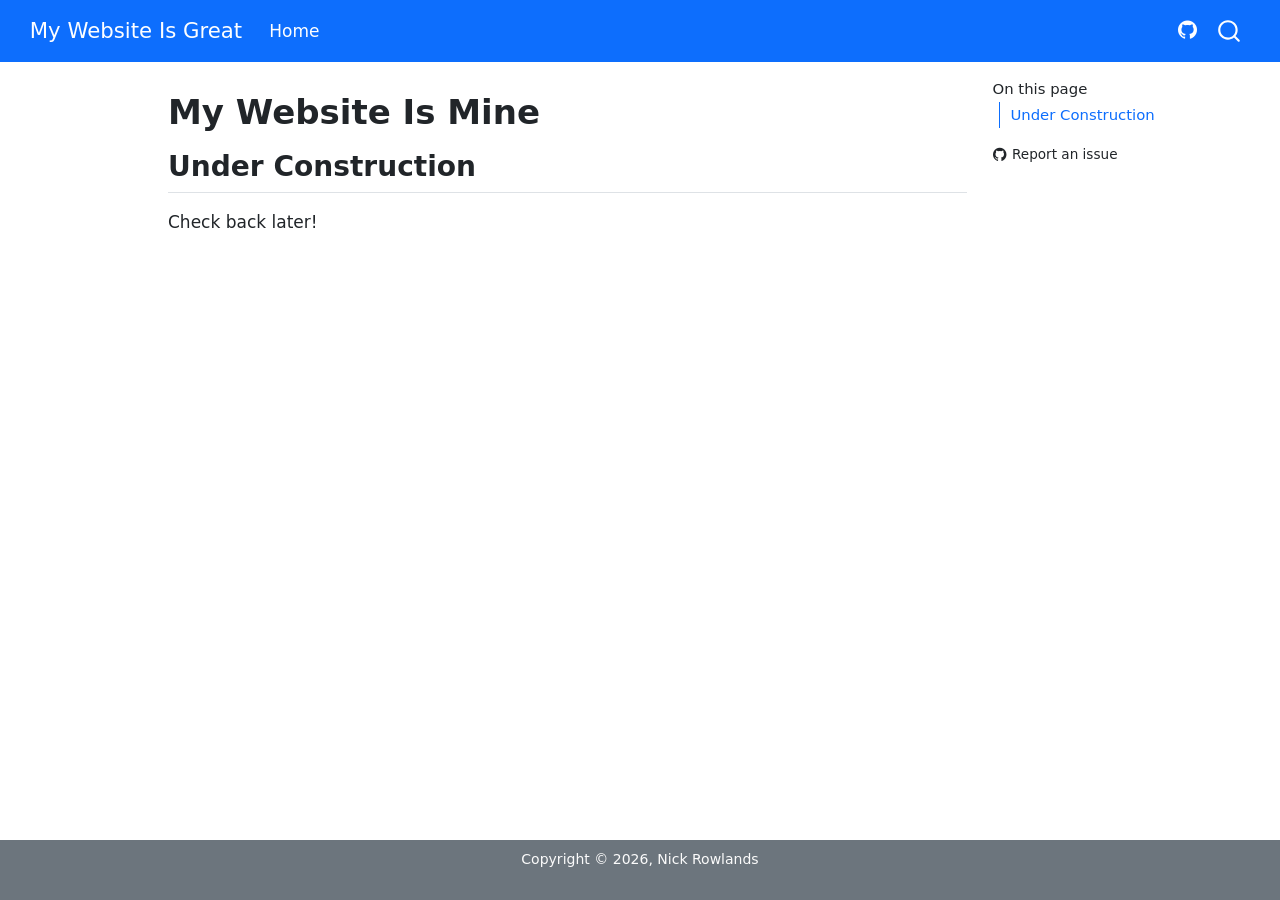
==== index.html @ 8403ca6b "Built site for gh-pages" ====
<!DOCTYPE html>
<html xmlns="http://www.w3.org/1999/xhtml" lang="en" xml:lang="en"><head>

<meta charset="utf-8">
<meta name="generator" content="quarto-1.9.38">

<meta name="viewport" content="width=device-width, initial-scale=1.0, user-scalable=yes">


<title>My Website Is Mine – My Website Is Great</title>
<style>
/* Default styles provided by pandoc.
** See https://pandoc.org/MANUAL.html#variables-for-html for config info.
*/
code{white-space: pre-wrap;}
span.smallcaps{font-variant: small-caps;}
div.columns{display: flex; gap: min(4vw, 1.5em);}
div.column{flex: auto; overflow-x: auto;}
div.hanging-indent{margin-left: 1.5em; text-indent: -1.5em;}
ul.task-list{list-style: none;}
ul.task-list li input[type="checkbox"] {
  width: 0.8em;
  margin: 0 0.8em 0.2em -1em; /* quarto-specific, see https://github.com/quarto-dev/quarto-cli/issues/4556 */ 
  vertical-align: middle;
}
</style>


<script src="site_libs/quarto-nav/quarto-nav.js"></script>
<script src="site_libs/quarto-nav/headroom.min.js"></script>
<script src="site_libs/clipboard/clipboard.min.js"></script>
<script src="site_libs/quarto-search/autocomplete.umd.js"></script>
<script src="site_libs/quarto-search/fuse.min.js"></script>
<script src="site_libs/quarto-search/quarto-search.js"></script>
<meta name="quarto:offset" content="./">
<script src="site_libs/quarto-html/quarto.js" type="module"></script>
<script src="site_libs/quarto-html/tabsets/tabsets.js" type="module"></script>
<script src="site_libs/quarto-html/popper.min.js"></script>
<script src="site_libs/quarto-html/tippy.umd.min.js"></script>
<script src="site_libs/quarto-html/anchor.min.js"></script>
<link href="site_libs/quarto-html/tippy.css" rel="stylesheet">
<link href="site_libs/quarto-html/quarto-syntax-highlighting-15634bcf2e68342d4ad2dfa704d543f6.css" rel="stylesheet" id="quarto-text-highlighting-styles">
<script src="site_libs/bootstrap/bootstrap.min.js"></script>
<link href="site_libs/bootstrap/bootstrap-icons.css" rel="stylesheet">
<link href="site_libs/bootstrap/bootstrap-a5e1f6ec0c89de0c92b3266342d8023a.min.css" rel="stylesheet" append-hash="true" id="quarto-bootstrap" data-mode="light">
<script id="quarto-search-options" type="application/json">{
  "location": "navbar",
  "copy-button": false,
  "collapse-after": 3,
  "panel-placement": "end",
  "type": "overlay",
  "limit": 50,
  "keyboard-shortcut": [
    "f",
    "/",
    "s"
  ],
  "show-item-context": false,
  "language": {
    "search-no-results-text": "No results",
    "search-matching-documents-text": "matching documents",
    "search-copy-link-title": "Copy link to search",
    "search-hide-matches-text": "Hide additional matches",
    "search-more-match-text": "more match in this document",
    "search-more-matches-text": "more matches in this document",
    "search-clear-button-title": "Clear",
    "search-text-placeholder": "",
    "search-detached-cancel-button-title": "Cancel",
    "search-submit-button-title": "Submit",
    "search-label": "Search"
  }
}</script>


</head>

<body class="nav-fixed quarto-light">

<div id="quarto-search-results"></div>
  <header id="quarto-header" class="headroom fixed-top">
    <nav class="navbar navbar-expand-lg " data-bs-theme="dark">
      <div class="navbar-container container-fluid">
      <div class="navbar-brand-container mx-auto">
    <a class="navbar-brand" href="./index.html">
    <span class="navbar-title">My Website Is Great</span>
    </a>
  </div>
            <div id="quarto-search" class="" title="Search"></div>
          <button class="navbar-toggler" type="button" data-bs-toggle="collapse" data-bs-target="#navbarCollapse" aria-controls="navbarCollapse" role="menu" aria-expanded="false" aria-label="Toggle navigation" onclick="if (window.quartoToggleHeadroom) { window.quartoToggleHeadroom(); }">
  <span class="navbar-toggler-icon"></span>
</button>
          <div class="collapse navbar-collapse" id="navbarCollapse">
            <ul class="navbar-nav navbar-nav-scroll me-auto">
  <li class="nav-item">
    <a class="nav-link active" href="./index.html" aria-current="page"> 
<span class="menu-text">Home</span></a>
  </li>  
</ul>
            <ul class="navbar-nav navbar-nav-scroll ms-auto">
  <li class="nav-item compact">
    <a class="nav-link" href="https://github.com/pharaonick/nick_rowlands"> <i class="bi bi-github" role="img">
</i> 
<span class="menu-text"></span></a>
  </li>  
</ul>
          </div> <!-- /navcollapse -->
            <div class="quarto-navbar-tools">
</div>
      </div> <!-- /container-fluid -->
    </nav>
</header>
<!-- content -->
<div id="quarto-content" class="quarto-container page-columns page-rows-contents page-layout-article page-navbar">
<!-- sidebar -->
<!-- margin-sidebar -->
    <div id="quarto-margin-sidebar" class="sidebar margin-sidebar">
        <nav id="TOC" role="doc-toc" class="toc-active">
    <h2 id="toc-title">On this page</h2>
   
  <ul>
  <li><a href="#under-construction" id="toc-under-construction" class="nav-link active" data-scroll-target="#under-construction">Under Construction</a></li>
  </ul>
<div class="toc-actions"><ul><li><a href="https://github.com/pharaonick/nick_rowlands/issues/new" class="toc-action"><i class="bi bi-github"></i>Report an issue</a></li></ul></div></nav>
    </div>
<!-- main -->
<main class="content" id="quarto-document-content">

<header id="title-block-header" class="quarto-title-block default">
<div class="quarto-title">
<h1 class="title">My Website Is Mine</h1>
</div>



<div class="quarto-title-meta">

    
  
    
  </div>
  


</header>


<section id="under-construction" class="level2">
<h2 class="anchored" data-anchor-id="under-construction">Under Construction</h2>
<p>Check back later!</p>


</section>

</main> <!-- /main -->
<script id="quarto-html-after-body" type="application/javascript">
  window.document.addEventListener("DOMContentLoaded", function (event) {
    const icon = "";
    const anchorJS = new window.AnchorJS();
    anchorJS.options = {
      placement: 'right',
      icon: icon
    };
    anchorJS.add('.anchored');
    const isCodeAnnotation = (el) => {
      for (const clz of el.classList) {
        if (clz.startsWith('code-annotation-')) {                     
          return true;
        }
      }
      return false;
    }
    const onCopySuccess = function(e) {
      // button target
      const button = e.trigger;
      // don't keep focus
      button.blur();
      // flash "checked"
      button.classList.add('code-copy-button-checked');
      var currentTitle = button.getAttribute("title");
      button.setAttribute("title", "Copied!");
      let tooltip;
      if (window.bootstrap) {
        button.setAttribute("data-bs-toggle", "tooltip");
        button.setAttribute("data-bs-placement", "left");
        button.setAttribute("data-bs-title", "Copied!");
        tooltip = new bootstrap.Tooltip(button, 
          { trigger: "manual", 
            customClass: "code-copy-button-tooltip",
            offset: [0, -8]});
        tooltip.show();    
      }
      setTimeout(function() {
        if (tooltip) {
          tooltip.hide();
          button.removeAttribute("data-bs-title");
          button.removeAttribute("data-bs-toggle");
          button.removeAttribute("data-bs-placement");
        }
        button.setAttribute("title", currentTitle);
        button.classList.remove('code-copy-button-checked');
      }, 1000);
      // clear code selection
      e.clearSelection();
    }
    const getTextToCopy = function(trigger) {
      const outerScaffold = trigger.parentElement.cloneNode(true);
      const codeEl = outerScaffold.querySelector('code');
      for (const childEl of codeEl.children) {
        if (isCodeAnnotation(childEl)) {
          childEl.remove();
        }
      }
      return codeEl.innerText;
    }
    const clipboard = new window.ClipboardJS('.code-copy-button:not([data-in-quarto-modal])', {
      text: getTextToCopy
    });
    clipboard.on('success', onCopySuccess);
    if (window.document.getElementById('quarto-embedded-source-code-modal')) {
      const clipboardModal = new window.ClipboardJS('.code-copy-button[data-in-quarto-modal]', {
        text: getTextToCopy,
        container: window.document.getElementById('quarto-embedded-source-code-modal')
      });
      clipboardModal.on('success', onCopySuccess);
    }
      var localhostRegex = new RegExp(/^(?:http|https):\/\/localhost\:?[0-9]*\//);
      var mailtoRegex = new RegExp(/^mailto:/);
        var filterRegex = new RegExp("https:\/\/pharaonick\.github\.io\/nick_rowlands\/");
      var isInternal = (href) => {
          return filterRegex.test(href) || localhostRegex.test(href) || mailtoRegex.test(href);
      }
      // Inspect non-navigation links and adorn them if external
     var links = window.document.querySelectorAll('a[href]:not(.nav-link):not(.navbar-brand):not(.toc-action):not(.sidebar-link):not(.sidebar-item-toggle):not(.pagination-link):not(.no-external):not([aria-hidden]):not(.dropdown-item):not(.quarto-navigation-tool):not(.about-link)');
      for (var i=0; i<links.length; i++) {
        const link = links[i];
        if (!isInternal(link.href)) {
          // undo the damage that might have been done by quarto-nav.js in the case of
          // links that we want to consider external
          if (link.dataset.originalHref !== undefined) {
            link.href = link.dataset.originalHref;
          }
            // target, if specified
            link.setAttribute("target", "_blank");
            if (link.getAttribute("rel") === null) {
              link.setAttribute("rel", "noopener");
            }
        }
      }
    function tippyHover(el, contentFn, onTriggerFn, onUntriggerFn) {
      const config = {
        allowHTML: true,
        maxWidth: 500,
        delay: 100,
        arrow: false,
        appendTo: function(el) {
            return el.parentElement;
        },
        interactive: true,
        interactiveBorder: 10,
        theme: 'quarto',
        placement: 'bottom-start',
      };
      if (contentFn) {
        config.content = contentFn;
      }
      if (onTriggerFn) {
        config.onTrigger = onTriggerFn;
      }
      if (onUntriggerFn) {
        config.onUntrigger = onUntriggerFn;
      }
      window.tippy(el, config); 
    }
    const noterefs = window.document.querySelectorAll('a[role="doc-noteref"]');
    for (var i=0; i<noterefs.length; i++) {
      const ref = noterefs[i];
      tippyHover(ref, function() {
        // use id or data attribute instead here
        let href = ref.getAttribute('data-footnote-href') || ref.getAttribute('href');
        try { href = new URL(href).hash; } catch {}
        const id = href.replace(/^#\/?/, "");
        const note = window.document.getElementById(id);
        if (note) {
          return note.innerHTML;
        } else {
          return "";
        }
      });
    }
    const xrefs = window.document.querySelectorAll('a.quarto-xref');
    const processXRef = (id, note) => {
      // Strip column container classes
      const stripColumnClz = (el) => {
        el.classList.remove("page-full", "page-columns");
        if (el.children) {
          for (const child of el.children) {
            stripColumnClz(child);
          }
        }
      }
      stripColumnClz(note)
      if (id === null || id.startsWith('sec-')) {
        // Special case sections, only their first couple elements
        const container = document.createElement("div");
        if (note.children && note.children.length > 2) {
          container.appendChild(note.children[0].cloneNode(true));
          for (let i = 1; i < note.children.length; i++) {
            const child = note.children[i];
            if (child.tagName === "P" && child.innerText === "") {
              continue;
            } else {
              container.appendChild(child.cloneNode(true));
              break;
            }
          }
          if (window.Quarto?.typesetMath) {
            window.Quarto.typesetMath(container);
          }
          return container.innerHTML
        } else {
          if (window.Quarto?.typesetMath) {
            window.Quarto.typesetMath(note);
          }
          return note.innerHTML;
        }
      } else {
        // Remove any anchor links if they are present
        const anchorLink = note.querySelector('a.anchorjs-link');
        if (anchorLink) {
          anchorLink.remove();
        }
        if (window.Quarto?.typesetMath) {
          window.Quarto.typesetMath(note);
        }
        if (note.classList.contains("callout")) {
          return note.outerHTML;
        } else {
          return note.innerHTML;
        }
      }
    }
    for (var i=0; i<xrefs.length; i++) {
      const xref = xrefs[i];
      tippyHover(xref, undefined, function(instance) {
        instance.disable();
        let url = xref.getAttribute('href');
        let hash = undefined; 
        if (url.startsWith('#')) {
          hash = url;
        } else {
          try { hash = new URL(url).hash; } catch {}
        }
        if (hash) {
          const id = hash.replace(/^#\/?/, "");
          const note = window.document.getElementById(id);
          if (note !== null) {
            try {
              const html = processXRef(id, note.cloneNode(true));
              instance.setContent(html);
            } finally {
              instance.enable();
              instance.show();
            }
          } else {
            // See if we can fetch this
            fetch(url.split('#')[0])
            .then(res => res.text())
            .then(html => {
              const parser = new DOMParser();
              const htmlDoc = parser.parseFromString(html, "text/html");
              const note = htmlDoc.getElementById(id);
              if (note !== null) {
                const html = processXRef(id, note);
                instance.setContent(html);
              } 
            }).finally(() => {
              instance.enable();
              instance.show();
            });
          }
        } else {
          // See if we can fetch a full url (with no hash to target)
          // This is a special case and we should probably do some content thinning / targeting
          fetch(url)
          .then(res => res.text())
          .then(html => {
            const parser = new DOMParser();
            const htmlDoc = parser.parseFromString(html, "text/html");
            const note = htmlDoc.querySelector('main.content');
            if (note !== null) {
              // This should only happen for chapter cross references
              // (since there is no id in the URL)
              // remove the first header
              if (note.children.length > 0 && note.children[0].tagName === "HEADER") {
                note.children[0].remove();
              }
              const html = processXRef(null, note);
              instance.setContent(html);
            } 
          }).finally(() => {
            instance.enable();
            instance.show();
          });
        }
      }, function(instance) {
      });
    }
        let selectedAnnoteEl;
        const selectorForAnnotation = ( cell, annotation) => {
          let cellAttr = 'data-code-cell="' + cell + '"';
          let lineAttr = 'data-code-annotation="' +  annotation + '"';
          const selector = 'span[' + cellAttr + '][' + lineAttr + ']';
          return selector;
        }
        const selectCodeLines = (annoteEl) => {
          const doc = window.document;
          const targetCell = annoteEl.getAttribute("data-target-cell");
          const targetAnnotation = annoteEl.getAttribute("data-target-annotation");
          const annoteSpan = window.document.querySelector(selectorForAnnotation(targetCell, targetAnnotation));
          const lines = annoteSpan.getAttribute("data-code-lines").split(",");
          const lineIds = lines.map((line) => {
            return targetCell + "-" + line;
          })
          let top = null;
          let height = null;
          let parent = null;
          if (lineIds.length > 0) {
              //compute the position of the single el (top and bottom and make a div)
              const el = window.document.getElementById(lineIds[0]);
              top = el.offsetTop;
              height = el.offsetHeight;
              parent = el.parentElement.parentElement;
            if (lineIds.length > 1) {
              const lastEl = window.document.getElementById(lineIds[lineIds.length - 1]);
              const bottom = lastEl.offsetTop + lastEl.offsetHeight;
              height = bottom - top;
            }
            if (top !== null && height !== null && parent !== null) {
              // cook up a div (if necessary) and position it 
              let div = window.document.getElementById("code-annotation-line-highlight");
              if (div === null) {
                div = window.document.createElement("div");
                div.setAttribute("id", "code-annotation-line-highlight");
                div.style.position = 'absolute';
                parent.appendChild(div);
              }
              div.style.top = top - 2 + "px";
              div.style.height = height + 4 + "px";
              div.style.left = 0;
              let gutterDiv = window.document.getElementById("code-annotation-line-highlight-gutter");
              if (gutterDiv === null) {
                gutterDiv = window.document.createElement("div");
                gutterDiv.setAttribute("id", "code-annotation-line-highlight-gutter");
                gutterDiv.style.position = 'absolute';
                const codeCell = window.document.getElementById(targetCell);
                const gutter = codeCell.querySelector('.code-annotation-gutter');
                gutter.appendChild(gutterDiv);
              }
              gutterDiv.style.top = top - 2 + "px";
              gutterDiv.style.height = height + 4 + "px";
            }
            selectedAnnoteEl = annoteEl;
          }
        };
        const unselectCodeLines = () => {
          const elementsIds = ["code-annotation-line-highlight", "code-annotation-line-highlight-gutter"];
          elementsIds.forEach((elId) => {
            const div = window.document.getElementById(elId);
            if (div) {
              div.remove();
            }
          });
          selectedAnnoteEl = undefined;
        };
          // Handle positioning of the toggle
      window.addEventListener(
        "resize",
        throttle(() => {
          elRect = undefined;
          if (selectedAnnoteEl) {
            selectCodeLines(selectedAnnoteEl);
          }
        }, 10)
      );
      function throttle(fn, ms) {
      let throttle = false;
      let timer;
        return (...args) => {
          if(!throttle) { // first call gets through
              fn.apply(this, args);
              throttle = true;
          } else { // all the others get throttled
              if(timer) clearTimeout(timer); // cancel #2
              timer = setTimeout(() => {
                fn.apply(this, args);
                timer = throttle = false;
              }, ms);
          }
        };
      }
        // Attach click handler to the DT
        const annoteDls = window.document.querySelectorAll('dt[data-target-cell]');
        for (const annoteDlNode of annoteDls) {
          annoteDlNode.addEventListener('click', (event) => {
            const clickedEl = event.target;
            if (clickedEl !== selectedAnnoteEl) {
              unselectCodeLines();
              const activeEl = window.document.querySelector('dt[data-target-cell].code-annotation-active');
              if (activeEl) {
                activeEl.classList.remove('code-annotation-active');
              }
              selectCodeLines(clickedEl);
              clickedEl.classList.add('code-annotation-active');
            } else {
              // Unselect the line
              unselectCodeLines();
              clickedEl.classList.remove('code-annotation-active');
            }
          });
        }
    const findCites = (el) => {
      const parentEl = el.parentElement;
      if (parentEl) {
        const cites = parentEl.dataset.cites;
        if (cites) {
          return {
            el,
            cites: cites.split(' ')
          };
        } else {
          return findCites(el.parentElement)
        }
      } else {
        return undefined;
      }
    };
    var bibliorefs = window.document.querySelectorAll('a[role="doc-biblioref"]');
    for (var i=0; i<bibliorefs.length; i++) {
      const ref = bibliorefs[i];
      const citeInfo = findCites(ref);
      if (citeInfo) {
        tippyHover(citeInfo.el, function() {
          var popup = window.document.createElement('div');
          citeInfo.cites.forEach(function(cite) {
            var citeDiv = window.document.createElement('div');
            citeDiv.classList.add('hanging-indent');
            citeDiv.classList.add('csl-entry');
            var biblioDiv = window.document.getElementById('ref-' + cite);
            if (biblioDiv) {
              citeDiv.innerHTML = biblioDiv.innerHTML;
            }
            popup.appendChild(citeDiv);
          });
          return popup.innerHTML;
        });
      }
    }
  });
  </script>
</div> <!-- /content -->
<footer class="footer">
  <div class="nav-footer">
    <div class="nav-footer-left">
      &nbsp;
    </div>   
    <div class="nav-footer-center">
<p>Copyright © 2026, Nick Rowlands</p>
<div class="toc-actions d-sm-block d-md-none"><ul><li><a href="https://github.com/pharaonick/nick_rowlands/issues/new" class="toc-action"><i class="bi bi-github"></i>Report an issue</a></li></ul></div></div>
    <div class="nav-footer-right">
      &nbsp;
    </div>
  </div>
</footer>




</body></html>
---- site_libs/quarto-html/tippy.css ----
.tippy-box[data-animation=fade][data-state=hidden]{opacity:0}[data-tippy-root]{max-width:calc(100vw - 10px)}.tippy-box{position:relative;background-color:#333;color:#fff;border-radius:4px;font-size:14px;line-height:1.4;white-space:normal;outline:0;transition-property:transform,visibility,opacity}.tippy-box[data-placement^=top]>.tippy-arrow{bottom:0}.tippy-box[data-placement^=top]>.tippy-arrow:before{bottom:-7px;left:0;border-width:8px 8px 0;border-top-color:initial;transform-origin:center top}.tippy-box[data-placement^=bottom]>.tippy-arrow{top:0}.tippy-box[data-placement^=bottom]>.tippy-arrow:before{top:-7px;left:0;border-width:0 8px 8px;border-bottom-color:initial;transform-origin:center bottom}.tippy-box[data-placement^=left]>.tippy-arrow{right:0}.tippy-box[data-placement^=left]>.tippy-arrow:before{border-width:8px 0 8px 8px;border-left-color:initial;right:-7px;transform-origin:center left}.tippy-box[data-placement^=right]>.tippy-arrow{left:0}.tippy-box[data-placement^=right]>.tippy-arrow:before{left:-7px;border-width:8px 8px 8px 0;border-right-color:initial;transform-origin:center right}.tippy-box[data-inertia][data-state=visible]{transition-timing-function:cubic-bezier(.54,1.5,.38,1.11)}.tippy-arrow{width:16px;height:16px;color:#333}.tippy-arrow:before{content:"";position:absolute;border-color:transparent;border-style:solid}.tippy-content{position:relative;padding:5px 9px;z-index:1}
---- site_libs/quarto-html/quarto-syntax-highlighting-15634bcf2e68342d4ad2dfa704d543f6.css ----
/* quarto syntax highlight colors */
:root {
  --quarto-hl-ot-color: #003B4F;
  --quarto-hl-at-color: #657422;
  --quarto-hl-ss-color: #20794D;
  --quarto-hl-an-color: #5E5E5E;
  --quarto-hl-fu-color: #4758AB;
  --quarto-hl-st-color: #20794D;
  --quarto-hl-cf-color: #003B4F;
  --quarto-hl-op-color: #5E5E5E;
  --quarto-hl-er-color: #AD0000;
  --quarto-hl-bn-color: #AD0000;
  --quarto-hl-al-color: #AD0000;
  --quarto-hl-va-color: #111111;
  --quarto-hl-bu-color: inherit;
  --quarto-hl-ex-color: inherit;
  --quarto-hl-pp-color: #AD0000;
  --quarto-hl-in-color: #5E5E5E;
  --quarto-hl-vs-color: #20794D;
  --quarto-hl-wa-color: #5E5E5E;
  --quarto-hl-do-color: #5E5E5E;
  --quarto-hl-im-color: #00769E;
  --quarto-hl-ch-color: #20794D;
  --quarto-hl-dt-color: #AD0000;
  --quarto-hl-fl-color: #AD0000;
  --quarto-hl-co-color: #5E5E5E;
  --quarto-hl-cv-color: #5E5E5E;
  --quarto-hl-cn-color: #8f5902;
  --quarto-hl-sc-color: #5E5E5E;
  --quarto-hl-dv-color: #AD0000;
  --quarto-hl-kw-color: #003B4F;
}

/* other quarto variables */
:root {
  --quarto-font-monospace: SFMono-Regular, Menlo, Monaco, Consolas, "Liberation Mono", "Courier New", monospace;
}

/* syntax highlight based on Pandoc's rules */
pre > code.sourceCode > span {
  color: #003B4F;
}

code.sourceCode > span {
  color: #003B4F;
}

div.sourceCode,
div.sourceCode pre.sourceCode {
  color: #003B4F;
}

/* Normal */
code span {
  color: #003B4F;
}

/* Alert */
code span.al {
  color: #AD0000;
  font-style: inherit;
}

/* Annotation */
code span.an {
  color: #5E5E5E;
  font-style: inherit;
}

/* Attribute */
code span.at {
  color: #657422;
  font-style: inherit;
}

/* BaseN */
code span.bn {
  color: #AD0000;
  font-style: inherit;
}

/* BuiltIn */
code span.bu {
  font-style: inherit;
}

/* ControlFlow */
code span.cf {
  color: #003B4F;
  font-weight: bold;
  font-style: inherit;
}

/* Char */
code span.ch {
  color: #20794D;
  font-style: inherit;
}

/* Constant */
code span.cn {
  color: #8f5902;
  font-style: inherit;
}

/* Comment */
code span.co {
  color: #5E5E5E;
  font-style: inherit;
}

/* CommentVar */
code span.cv {
  color: #5E5E5E;
  font-style: italic;
}

/* Documentation */
code span.do {
  color: #5E5E5E;
  font-style: italic;
}

/* DataType */
code span.dt {
  color: #AD0000;
  font-style: inherit;
}

/* DecVal */
code span.dv {
  color: #AD0000;
  font-style: inherit;
}

/* Error */
code span.er {
  color: #AD0000;
  font-style: inherit;
}

/* Extension */
code span.ex {
  font-style: inherit;
}

/* Float */
code span.fl {
  color: #AD0000;
  font-style: inherit;
}

/* Function */
code span.fu {
  color: #4758AB;
  font-style: inherit;
}

/* Import */
code span.im {
  color: #00769E;
  font-style: inherit;
}

/* Information */
code span.in {
  color: #5E5E5E;
  font-style: inherit;
}

/* Keyword */
code span.kw {
  color: #003B4F;
  font-weight: bold;
  font-style: inherit;
}

/* Operator */
code span.op {
  color: #5E5E5E;
  font-style: inherit;
}

/* Other */
code span.ot {
  color: #003B4F;
  font-style: inherit;
}

/* Preprocessor */
code span.pp {
  color: #AD0000;
  font-style: inherit;
}

/* SpecialChar */
code span.sc {
  color: #5E5E5E;
  font-style: inherit;
}

/* SpecialString */
code span.ss {
  color: #20794D;
  font-style: inherit;
}

/* String */
code span.st {
  color: #20794D;
  font-style: inherit;
}

/* Variable */
code span.va {
  color: #111111;
  font-style: inherit;
}

/* VerbatimString */
code span.vs {
  color: #20794D;
  font-style: inherit;
}

/* Warning */
code span.wa {
  color: #5E5E5E;
  font-style: italic;
}

.prevent-inlining {
  content: "</";
}

/*# sourceMappingURL=f23921c56f73e400b49028c9186a1aa0.css.map */
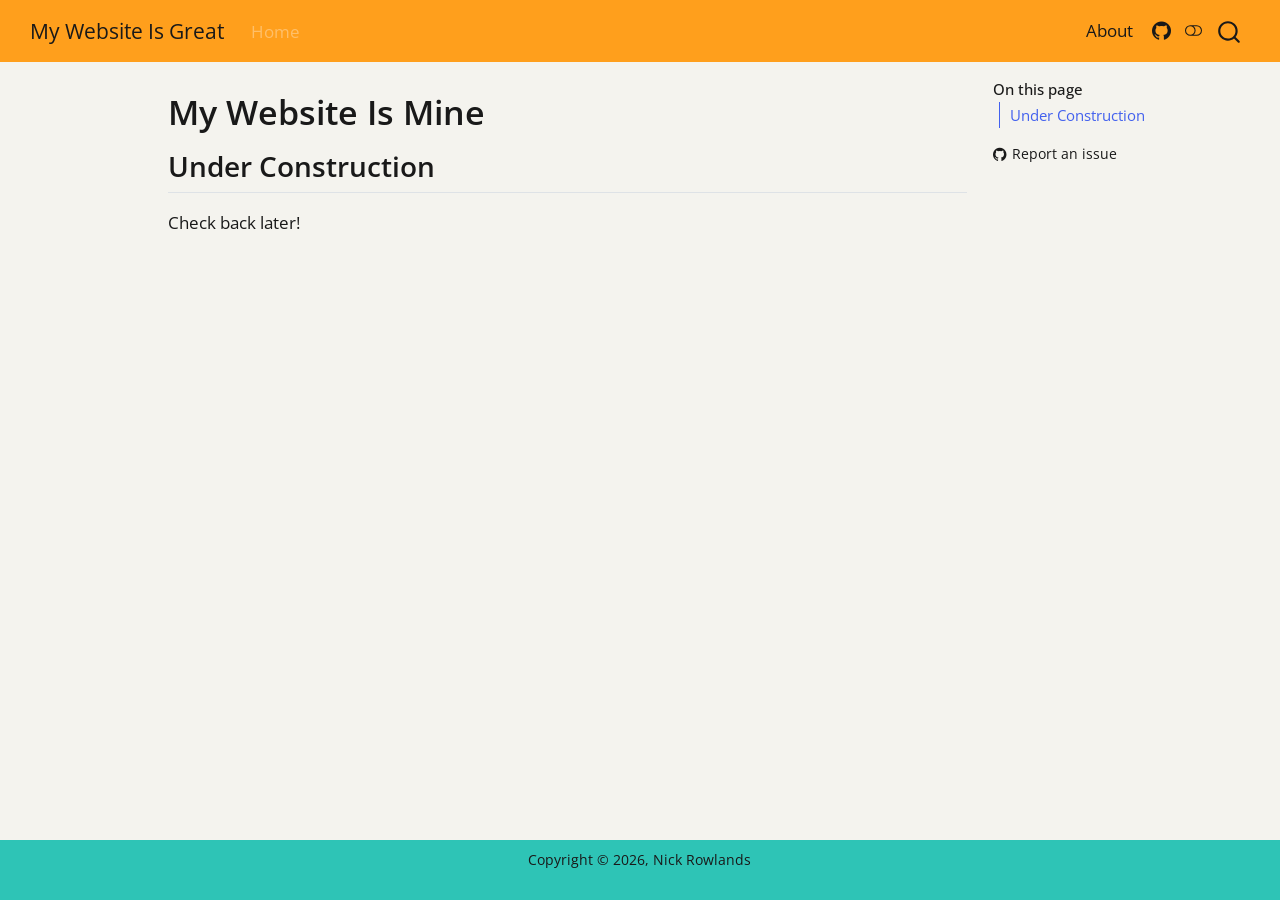
==== commit 75aa977c: "Built site for gh-pages" ====
--- a/index.html
+++ b/index.html
@@ -39,10 +39,14 @@
 <script src="site_libs/quarto-html/tippy.umd.min.js"></script>
 <script src="site_libs/quarto-html/anchor.min.js"></script>
 <link href="site_libs/quarto-html/tippy.css" rel="stylesheet">
-<link href="site_libs/quarto-html/quarto-syntax-highlighting-15634bcf2e68342d4ad2dfa704d543f6.css" rel="stylesheet" id="quarto-text-highlighting-styles">
+<link href="site_libs/quarto-html/quarto-syntax-highlighting-15634bcf2e68342d4ad2dfa704d543f6.css" rel="stylesheet" class="quarto-color-scheme" id="quarto-text-highlighting-styles">
+<link href="site_libs/quarto-html/quarto-syntax-highlighting-dark-0a6b7249c26820e032cb0bd839ff02b1.css" rel="stylesheet" class="quarto-color-scheme quarto-color-alternate" id="quarto-text-highlighting-styles">
+<link href="site_libs/quarto-html/quarto-syntax-highlighting-15634bcf2e68342d4ad2dfa704d543f6.css" rel="stylesheet" class="quarto-color-scheme-extra" id="quarto-text-highlighting-styles">
 <script src="site_libs/bootstrap/bootstrap.min.js"></script>
 <link href="site_libs/bootstrap/bootstrap-icons.css" rel="stylesheet">
-<link href="site_libs/bootstrap/bootstrap-a5e1f6ec0c89de0c92b3266342d8023a.min.css" rel="stylesheet" append-hash="true" id="quarto-bootstrap" data-mode="light">
+<link href="site_libs/bootstrap/bootstrap-62088320dbb3b3bed473ae1095f0f846.min.css" rel="stylesheet" append-hash="true" class="quarto-color-scheme" id="quarto-bootstrap" data-mode="light">
+<link href="site_libs/bootstrap/bootstrap-dark-5c83ca1914020105e782b960f1ec5ee6.min.css" rel="stylesheet" append-hash="true" class="quarto-color-scheme quarto-color-alternate" id="quarto-bootstrap" data-mode="dark">
+<link href="site_libs/bootstrap/bootstrap-62088320dbb3b3bed473ae1095f0f846.min.css" rel="stylesheet" append-hash="true" class="quarto-color-scheme-extra" id="quarto-bootstrap" data-mode="light">
 <script id="quarto-search-options" type="application/json">{
   "location": "navbar",
   "copy-button": false,
@@ -74,7 +78,169 @@
 
 </head>
 
-<body class="nav-fixed quarto-light">
+<body class="nav-fixed quarto-light"><script id="quarto-html-before-body" type="application/javascript">
+    const toggleBodyColorMode = (bsSheetEl) => {
+      const mode = bsSheetEl.getAttribute("data-mode");
+      const bodyEl = window.document.querySelector("body");
+      if (mode === "dark") {
+        bodyEl.classList.add("quarto-dark");
+        bodyEl.classList.remove("quarto-light");
+      } else {
+        bodyEl.classList.add("quarto-light");
+        bodyEl.classList.remove("quarto-dark");
+      }
+    }
+    const toggleBodyColorPrimary = () => {
+      const bsSheetEl = window.document.querySelector("link#quarto-bootstrap:not([rel=disabled-stylesheet])");
+      if (bsSheetEl) {
+        toggleBodyColorMode(bsSheetEl);
+      }
+    }
+    const setColorSchemeToggle = (alternate) => {
+      const toggles = window.document.querySelectorAll('.quarto-color-scheme-toggle');
+      for (let i=0; i < toggles.length; i++) {
+        const toggle = toggles[i];
+        if (toggle) {
+          if (alternate) {
+            toggle.classList.add("alternate");
+          } else {
+            toggle.classList.remove("alternate");
+          }
+        }
+      }
+    };
+    const toggleColorMode = (alternate) => {
+      // Switch the stylesheets
+      const primaryStylesheets = window.document.querySelectorAll('link.quarto-color-scheme:not(.quarto-color-alternate)');
+      const alternateStylesheets = window.document.querySelectorAll('link.quarto-color-scheme.quarto-color-alternate');
+      manageTransitions('#quarto-margin-sidebar .nav-link', false);
+      if (alternate) {
+        // note: dark is layered on light, we don't disable primary!
+        enableStylesheet(alternateStylesheets);
+        for (const sheetNode of alternateStylesheets) {
+          if (sheetNode.id === "quarto-bootstrap") {
+            toggleBodyColorMode(sheetNode);
+          }
+        }
+      } else {
+        disableStylesheet(alternateStylesheets);
+        enableStylesheet(primaryStylesheets)
+        toggleBodyColorPrimary();
+      }
+      manageTransitions('#quarto-margin-sidebar .nav-link', true);
+      // Switch the toggles
+      setColorSchemeToggle(alternate)
+      // Hack to workaround the fact that safari doesn't
+      // properly recolor the scrollbar when toggling (#1455)
+      if (navigator.userAgent.indexOf('Safari') > 0 && navigator.userAgent.indexOf('Chrome') == -1) {
+        manageTransitions("body", false);
+        window.scrollTo(0, 1);
+        setTimeout(() => {
+          window.scrollTo(0, 0);
+          manageTransitions("body", true);
+        }, 40);
+      }
+    }
+    const disableStylesheet = (stylesheets) => {
+      for (let i=0; i < stylesheets.length; i++) {
+        const stylesheet = stylesheets[i];
+        stylesheet.rel = 'disabled-stylesheet';
+      }
+    }
+    const enableStylesheet = (stylesheets) => {
+      for (let i=0; i < stylesheets.length; i++) {
+        const stylesheet = stylesheets[i];
+        if(stylesheet.rel !== 'stylesheet') { // for Chrome, which will still FOUC without this check
+          stylesheet.rel = 'stylesheet';
+        }
+      }
+    }
+    const manageTransitions = (selector, allowTransitions) => {
+      const els = window.document.querySelectorAll(selector);
+      for (let i=0; i < els.length; i++) {
+        const el = els[i];
+        if (allowTransitions) {
+          el.classList.remove('notransition');
+        } else {
+          el.classList.add('notransition');
+        }
+      }
+    }
+    const isFileUrl = () => {
+      return window.location.protocol === 'file:';
+    }
+    const hasAlternateSentinel = () => {
+      let styleSentinel = getColorSchemeSentinel();
+      if (styleSentinel !== null) {
+        return styleSentinel === "alternate";
+      } else {
+        return false;
+      }
+    }
+    const setStyleSentinel = (alternate) => {
+      const value = alternate ? "alternate" : "default";
+      if (!isFileUrl()) {
+        window.localStorage.setItem("quarto-color-scheme", value);
+      } else {
+        localAlternateSentinel = value;
+      }
+    }
+    const getColorSchemeSentinel = () => {
+      if (!isFileUrl()) {
+        const storageValue = window.localStorage.getItem("quarto-color-scheme");
+        return storageValue != null ? storageValue : localAlternateSentinel;
+      } else {
+        return localAlternateSentinel;
+      }
+    }
+    const toggleGiscusIfUsed = (isAlternate, darkModeDefault) => {
+      const baseTheme = document.querySelector('#giscus-base-theme')?.value ?? 'light';
+      const alternateTheme = document.querySelector('#giscus-alt-theme')?.value ?? 'dark';
+      let newTheme = '';
+      if(authorPrefersDark) {
+        newTheme = isAlternate ? baseTheme : alternateTheme;
+      } else {
+        newTheme = isAlternate ? alternateTheme : baseTheme;
+      }
+      const changeGiscusTheme = () => {
+        // From: https://github.com/giscus/giscus/issues/336
+        const sendMessage = (message) => {
+          const iframe = document.querySelector('iframe.giscus-frame');
+          if (!iframe) return;
+          iframe.contentWindow.postMessage({ giscus: message }, 'https://giscus.app');
+        }
+        sendMessage({
+          setConfig: {
+            theme: newTheme
+          }
+        });
+      }
+      const isGiscussLoaded = window.document.querySelector('iframe.giscus-frame') !== null;
+      if (isGiscussLoaded) {
+        changeGiscusTheme();
+      }
+    };
+    const authorPrefersDark = false;
+    const darkModeDefault = authorPrefersDark;
+      document.querySelector('link#quarto-text-highlighting-styles.quarto-color-scheme-extra').rel = 'disabled-stylesheet';
+      document.querySelector('link#quarto-bootstrap.quarto-color-scheme-extra').rel = 'disabled-stylesheet';
+    let localAlternateSentinel = darkModeDefault ? 'alternate' : 'default';
+    // Dark / light mode switch
+    window.quartoToggleColorScheme = () => {
+      // Read the current dark / light value
+      let toAlternate = !hasAlternateSentinel();
+      toggleColorMode(toAlternate);
+      setStyleSentinel(toAlternate);
+      toggleGiscusIfUsed(toAlternate, darkModeDefault);
+      window.dispatchEvent(new Event('resize'));
+    };
+    // Switch to dark mode if need be
+    if (hasAlternateSentinel()) {
+      toggleColorMode(true);
+    } else {
+      toggleColorMode(false);
+    }
+  </script>
 
 <div id="quarto-search-results"></div>
   <header id="quarto-header" class="headroom fixed-top">
@@ -97,6 +263,10 @@
   </li>  
 </ul>
             <ul class="navbar-nav navbar-nav-scroll ms-auto">
+  <li class="nav-item">
+    <a class="nav-link" href="./about.html"> 
+<span class="menu-text">About</span></a>
+  </li>  
   <li class="nav-item compact">
     <a class="nav-link" href="https://github.com/pharaonick/nick_rowlands"> <i class="bi bi-github" role="img">
 </i> 
@@ -105,6 +275,7 @@
 </ul>
           </div> <!-- /navcollapse -->
             <div class="quarto-navbar-tools">
+  <a href="" class="quarto-color-scheme-toggle quarto-navigation-tool  px-1" onclick="window.quartoToggleColorScheme(); return false;" title="Toggle dark mode"><i class="bi"></i></a>
 </div>
       </div> <!-- /container-fluid -->
     </nav>
@@ -125,6 +296,7 @@
 <!-- main -->
 <main class="content" id="quarto-document-content">
 
+
 <header id="title-block-header" class="quarto-title-block default">
 <div class="quarto-title">
 <h1 class="title">My Website Is Mine</h1>
@@ -154,6 +326,19 @@
 </main> <!-- /main -->
 <script id="quarto-html-after-body" type="application/javascript">
   window.document.addEventListener("DOMContentLoaded", function (event) {
+    // Ensure there is a toggle, if there isn't float one in the top right
+    if (window.document.querySelector('.quarto-color-scheme-toggle') === null) {
+      const a = window.document.createElement('a');
+      a.classList.add('top-right');
+      a.classList.add('quarto-color-scheme-toggle');
+      a.href = "";
+      a.onclick = function() { try { window.quartoToggleColorScheme(); } catch {} return false; };
+      const i = window.document.createElement("i");
+      i.classList.add('bi');
+      a.appendChild(i);
+      window.document.body.appendChild(a);
+    }
+    setColorSchemeToggle(hasAlternateSentinel())
     const icon = "";
     const anchorJS = new window.AnchorJS();
     anchorJS.options = {
--- a/site_libs/quarto-html/quarto-syntax-highlighting-dark-0a6b7249c26820e032cb0bd839ff02b1.css
+++ b/site_libs/quarto-html/quarto-syntax-highlighting-dark-0a6b7249c26820e032cb0bd839ff02b1.css
@@ -0,0 +1,219 @@
+/* quarto syntax highlight colors */
+:root {
+  --quarto-hl-al-color: #f07178;
+  --quarto-hl-an-color: #d4d0ab;
+  --quarto-hl-at-color: #00e0e0;
+  --quarto-hl-bn-color: #d4d0ab;
+  --quarto-hl-bu-color: #abe338;
+  --quarto-hl-ch-color: #abe338;
+  --quarto-hl-co-color: #f8f8f2;
+  --quarto-hl-cv-color: #ffd700;
+  --quarto-hl-cn-color: #ffd700;
+  --quarto-hl-cf-color: #ffa07a;
+  --quarto-hl-dt-color: #ffa07a;
+  --quarto-hl-dv-color: #d4d0ab;
+  --quarto-hl-do-color: #f8f8f2;
+  --quarto-hl-er-color: #f07178;
+  --quarto-hl-ex-color: #00e0e0;
+  --quarto-hl-fl-color: #d4d0ab;
+  --quarto-hl-fu-color: #ffa07a;
+  --quarto-hl-im-color: #abe338;
+  --quarto-hl-in-color: #d4d0ab;
+  --quarto-hl-kw-color: #ffa07a;
+  --quarto-hl-op-color: #ffa07a;
+  --quarto-hl-ot-color: #00e0e0;
+  --quarto-hl-pp-color: #dcc6e0;
+  --quarto-hl-re-color: #00e0e0;
+  --quarto-hl-sc-color: #abe338;
+  --quarto-hl-ss-color: #abe338;
+  --quarto-hl-st-color: #abe338;
+  --quarto-hl-va-color: #00e0e0;
+  --quarto-hl-vs-color: #abe338;
+  --quarto-hl-wa-color: #dcc6e0;
+}
+
+/* other quarto variables */
+:root {
+  --quarto-font-monospace: SFMono-Regular, Menlo, Monaco, Consolas, "Liberation Mono", "Courier New", monospace;
+}
+
+/* syntax highlight based on Pandoc's rules */
+pre > code.sourceCode > span {
+  color: #f8f8f2;
+}
+
+code.sourceCode > span {
+  color: #f8f8f2;
+}
+
+div.sourceCode,
+div.sourceCode pre.sourceCode {
+  color: #f8f8f2;
+}
+
+/* Normal */
+code span {
+  color: #f8f8f2;
+}
+
+/* Alert */
+code span.al {
+  color: #f07178;
+}
+
+/* Annotation */
+code span.an {
+  color: #d4d0ab;
+}
+
+/* Attribute */
+code span.at {
+  color: #00e0e0;
+}
+
+/* BaseN */
+code span.bn {
+  color: #d4d0ab;
+}
+
+/* BuiltIn */
+code span.bu {
+  color: #abe338;
+}
+
+/* ControlFlow */
+code span.cf {
+  font-weight: bold;
+  color: #ffa07a;
+}
+
+/* Char */
+code span.ch {
+  color: #abe338;
+}
+
+/* Constant */
+code span.cn {
+  color: #ffd700;
+}
+
+/* Comment */
+code span.co {
+  font-style: italic;
+  color: #f8f8f2;
+}
+
+/* CommentVar */
+code span.cv {
+  color: #ffd700;
+}
+
+/* Documentation */
+code span.do {
+  color: #f8f8f2;
+}
+
+/* DataType */
+code span.dt {
+  color: #ffa07a;
+}
+
+/* DecVal */
+code span.dv {
+  color: #d4d0ab;
+}
+
+/* Error */
+code span.er {
+  color: #f07178;
+  text-decoration: underline;
+}
+
+/* Extension */
+code span.ex {
+  font-weight: bold;
+  color: #00e0e0;
+}
+
+/* Float */
+code span.fl {
+  color: #d4d0ab;
+}
+
+/* Function */
+code span.fu {
+  color: #ffa07a;
+}
+
+/* Import */
+code span.im {
+  color: #abe338;
+}
+
+/* Information */
+code span.in {
+  color: #d4d0ab;
+}
+
+/* Keyword */
+code span.kw {
+  font-weight: bold;
+  color: #ffa07a;
+}
+
+/* Operator */
+code span.op {
+  color: #ffa07a;
+}
+
+/* Other */
+code span.ot {
+  color: #00e0e0;
+}
+
+/* Preprocessor */
+code span.pp {
+  color: #dcc6e0;
+}
+
+/* RegionMarker */
+code span.re {
+  background-color: #f8f8f2;
+  color: #00e0e0;
+}
+
+/* SpecialChar */
+code span.sc {
+  color: #abe338;
+}
+
+/* SpecialString */
+code span.ss {
+  color: #abe338;
+}
+
+/* String */
+code span.st {
+  color: #abe338;
+}
+
+/* Variable */
+code span.va {
+  color: #00e0e0;
+}
+
+/* VerbatimString */
+code span.vs {
+  color: #abe338;
+}
+
+/* Warning */
+code span.wa {
+  color: #dcc6e0;
+}
+
+.prevent-inlining {
+  content: "</";
+}
+
+/*# sourceMappingURL=175367c052bafc98bd680af3479823f0.css.map */
